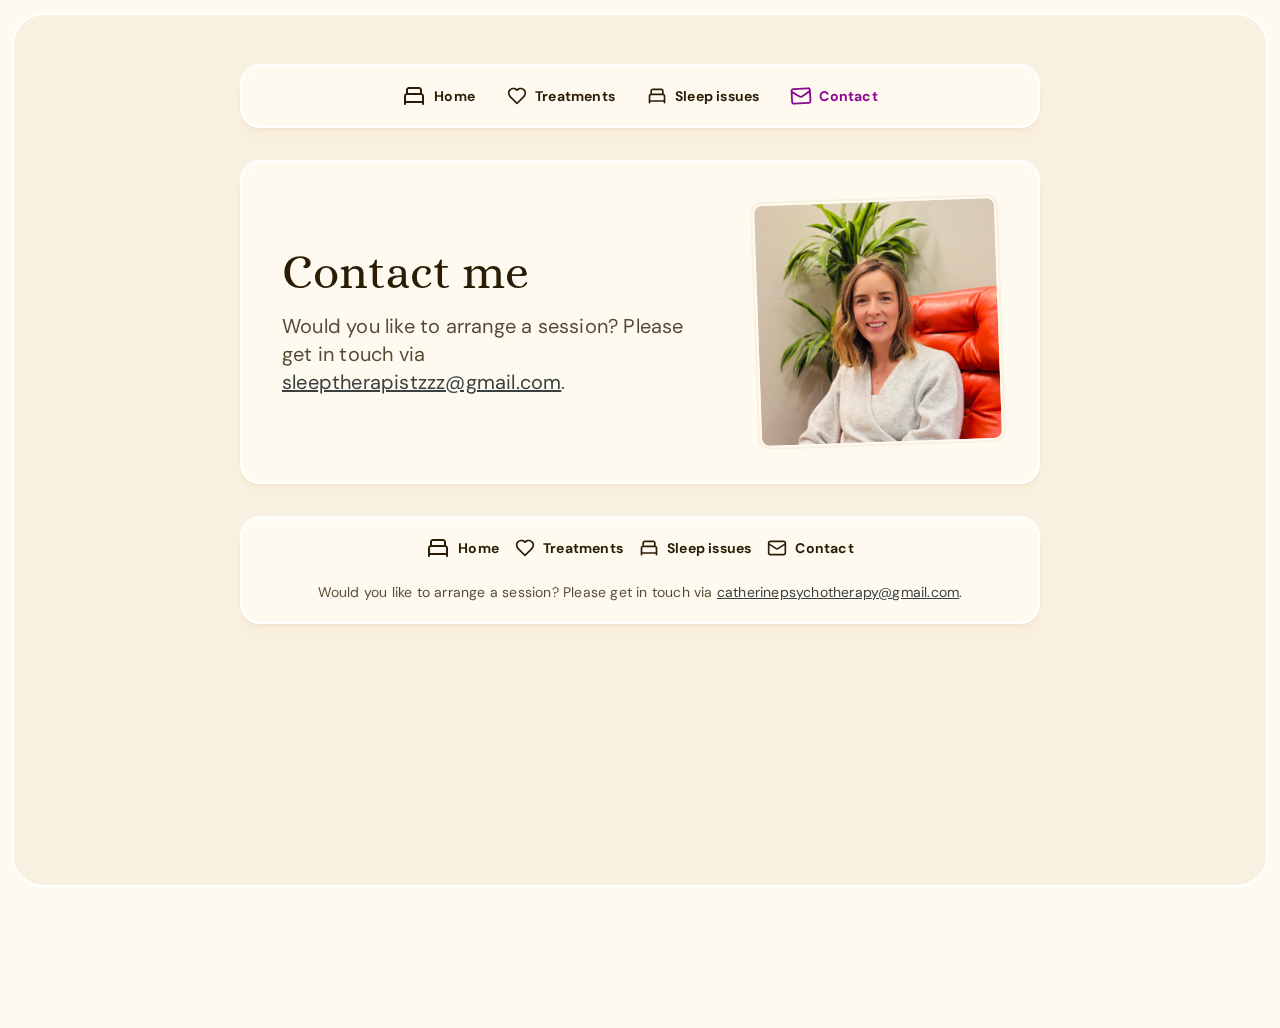
==== contact.html @ 73a7db2c "Copy of files from previous domain" ====
<!doctype html>
<html lang="en">
<head>
    <meta charset="utf-8">
    <title>Catherine Ouriach - Psychotherapist, North London and remote</title>

    <link rel="shortcut icon" type="image/png" href=""/>

    <meta name="description" content="Providing a safe and confidential space for clients online or face to face in North London.">
    <meta name="author" content="Luis Ouriach">
    <meta name="viewport" content="width=device-width, initial-scale=1">

    <meta property="og:title" content="Catherine Ouriach - Psychotherapist, North London and remote" />
    <meta property="og:description" content="Providing a safe and confidential space for clients online or face to face in North London.">
    <meta property="og:image" content="https://raw.githubusercontent.com/louriach/copsychotherapy/master/catherine-ouriach-psychotherapy-share-og.jpg">
    <meta property="og:url" content="https://cospychotherapy.uk/">
    <meta name="twitter:card" content="summary_large_image">

    <meta property="og:site_name" content="Catherine Ouriach - Psychotherapist">
    <meta name="twitter:image:alt" content="Providing a safe and confidential space for clients online or face to face in North London.">

    <link rel="preconnect" href="https://fonts.googleapis.com">
    <link href="https://fonts.googleapis.com/css2?family=Alice&display=swap" rel="stylesheet">
    <link href="https://fonts.googleapis.com/css2?family=DM+Mono:ital,wght@0,300;0,400;0,500;1,300;1,400;1,500&family=DM+Sans:ital,opsz,wght@0,9..40,100..1000;1,9..40,100..1000&display=swap" rel="stylesheet">
    
    <link rel="stylesheet" type="text/css" href="styles.css"/>

</head>

<body>

    <div class="page-border page-border-full"></div>
    <div class="page-border page-border-bottom"></div>
    <div class="page-border page-border-top"></div>

    <div class="container">

        <header class="menu header">
            <nav>
                <ul>
                    <li>
                        <a href="2025.html" class="nav-link">
                            <svg class="nav-icon" width="24" height="24" viewBox="0 0 24 24" fill="none" xmlns="http://www.w3.org/2000/svg">
                                <path fill-rule="evenodd" clip-rule="evenodd" d="M7 5C6.73478 5 6.48043 5.10536 6.29289 5.29289C6.10536 5.48043 6 5.73478 6 6V9H18V6C18 5.73478 17.8946 5.48043 17.7071 5.29289C17.5196 5.10536 17.2652 5 17 5H7ZM20 9.17157V6C20 5.20435 19.6839 4.44129 19.1213 3.87868C18.5587 3.31607 17.7956 3 17 3H7C6.20435 3 5.44129 3.31607 4.87868 3.87868C4.31607 4.44129 4 5.20435 4 6V9.17157C3.5821 9.31933 3.19808 9.55928 2.87868 9.87868C2.31607 10.4413 2 11.2044 2 12V20C2 20.5523 2.44772 21 3 21C3.55228 21 4 20.5523 4 20V19H20V20C20 20.5523 20.4477 21 21 21C21.5523 21 22 20.5523 22 20V12C22 11.2043 21.6839 10.4413 21.1213 9.87868C20.8019 9.55928 20.4179 9.31933 20 9.17157ZM20 17V12C20 11.7348 19.8946 11.4804 19.7071 11.2929C19.5196 11.1054 19.2652 11 19 11H5C4.73478 11 4.48043 11.1054 4.29289 11.2929C4.10536 11.4804 4 11.7348 4 12V17H20Z" />
                            </svg>                                
                            Home
                        </a>
                    </li>
                    <li>
                        <a href="treatments.html" class="nav-link">
                            <svg class="nav-icon" width="20" height="20" viewBox="0 0 20 20" fill="none" xmlns="http://www.w3.org/2000/svg">
                                <path fill-rule="evenodd" clip-rule="evenodd" d="M2.42049 3.25301C3.43631 2.23719 4.81406 1.6665 6.25065 1.6665C7.06747 1.6665 7.81164 1.78332 8.53966 2.10041C9.05039 2.32285 9.5274 2.63265 10.0007 3.03263C10.4739 2.63265 10.9509 2.32285 11.4616 2.10041C12.1897 1.78332 12.9338 1.6665 13.7506 1.6665C15.1872 1.6665 16.565 2.23719 17.5808 3.25301C18.5966 4.26883 19.1673 5.64658 19.1673 7.08317C19.1673 9.36803 17.6595 11.0441 16.4202 12.2588L10.5899 18.0891C10.2645 18.4145 9.73683 18.4145 9.41139 18.0891L3.58302 12.2607C2.32933 11.0482 0.833984 9.37434 0.833984 7.08317C0.833984 5.64658 1.40467 4.26883 2.42049 3.25301ZM6.25065 3.33317C5.25609 3.33317 4.30226 3.72826 3.599 4.43152C2.89574 5.13478 2.50065 6.08861 2.50065 7.08317C2.50065 8.62222 3.50123 9.86359 4.7465 11.0673L4.75657 11.0772L10.0007 16.3213L15.2507 11.0713C16.4942 9.85279 17.5006 8.61313 17.5006 7.08317C17.5006 6.08861 17.1056 5.13478 16.4023 4.43152C15.699 3.72826 14.7452 3.33317 13.7506 3.33317C13.1008 3.33317 12.595 3.42468 12.1272 3.62843C11.654 3.83453 11.1674 4.17826 10.5899 4.75576C10.2645 5.0812 9.73683 5.0812 9.41139 4.75576C8.83389 4.17826 8.34734 3.83453 7.87414 3.62843C7.40633 3.42468 6.9005 3.33317 6.25065 3.33317Z"/>
                            </svg>                                
                            Treatments
                        </a>
                    </li>
                    <li>
                        <a href="sleep.html" class="nav-link">
                            <svg class="nav-icon"  width="20" height="20" viewBox="0 0 20 20" fill="none" xmlns="http://www.w3.org/2000/svg">
                                <path fill-rule="evenodd" clip-rule="evenodd" d="M5.83268 4.16667C5.61167 4.16667 5.39971 4.25446 5.24343 4.41074C5.08715 4.56702 4.99935 4.77899 4.99935 5V7.5H14.9993V5C14.9993 4.77899 14.9116 4.56702 14.7553 4.41074C14.599 4.25446 14.387 4.16667 14.166 4.16667H5.83268ZM16.666 7.64298V5C16.666 4.33696 16.4026 3.70107 15.9338 3.23223C15.4649 2.76339 14.8291 2.5 14.166 2.5H5.83268C5.16964 2.5 4.53376 2.76339 4.06492 3.23223C3.59607 3.70107 3.33268 4.33696 3.33268 5V7.64298C2.98443 7.76611 2.66442 7.96606 2.39825 8.23223C1.92941 8.70107 1.66602 9.33696 1.66602 10V16.6667C1.66602 17.1269 2.03911 17.5 2.49935 17.5C2.95959 17.5 3.33268 17.1269 3.33268 16.6667V15.8333H16.666V16.6667C16.666 17.1269 17.0391 17.5 17.4993 17.5C17.9596 17.5 18.3327 17.1269 18.3327 16.6667V10C18.3327 9.33696 18.0693 8.70107 17.6005 8.23223C17.3343 7.96606 17.0143 7.76611 16.666 7.64298ZM16.666 14.1667V10C16.666 9.77899 16.5782 9.56703 16.4219 9.41074C16.2657 9.25446 16.0537 9.16667 15.8327 9.16667H4.16602C3.945 9.16667 3.73304 9.25446 3.57676 9.41074C3.42048 9.56702 3.33268 9.77899 3.33268 10V14.1667H16.666Z"/>
                            </svg>                                                               
                            Sleep issues
                        </a>
                    </li>                                       
                    <li>
                        <a href="contact.html" class="nav-link nav-link-active">
                            <svg class="nav-icon"  width="20" height="20" viewBox="0 0 20 20" fill="none" xmlns="http://www.w3.org/2000/svg">
                                <path fill-rule="evenodd" clip-rule="evenodd" d="M3.33409 4.16667C2.87385 4.16667 2.50076 4.53976 2.50076 5V5.37553L9.58672 9.87831C9.71095 9.95566 9.85438 9.99668 10.0008 9.99668C10.1471 9.99668 10.2906 9.95566 10.4148 9.87831C10.4154 9.87793 10.416 9.87754 10.4167 9.87715L17.5008 5.37553V5C17.5008 4.53976 17.1277 4.16667 16.6674 4.16667H3.33409ZM19.1674 5.8193V5C19.1674 3.61929 18.0481 2.5 16.6674 2.5H3.33409C1.95338 2.5 0.83409 3.61929 0.83409 5V5.81927C0.833949 5.82813 0.833949 5.83698 0.83409 5.84582V15C0.83409 16.3807 1.95338 17.5 3.33409 17.5H16.6674C18.0481 17.5 19.1674 16.3807 19.1674 15V5.84579C19.1676 5.83697 19.1676 5.82814 19.1674 5.8193ZM17.5008 7.35023L11.3015 11.2895C10.9117 11.5338 10.4608 11.6633 10.0008 11.6633C9.54067 11.6633 9.08987 11.5338 8.69998 11.2895L8.69547 11.2867L2.50076 7.35023V15C2.50076 15.4602 2.87385 15.8333 3.33409 15.8333H16.6674C17.1277 15.8333 17.5008 15.4602 17.5008 15V7.35023Z" />
                            </svg>                                                                                              
                            Contact
                        </a>
                    </li>                                                            
                </ul>
            </nav>
        </header>

        <div class="card card-with-image">
            <div class="card-image">
                <img src="catherine-ouriach-sleeptherapistzzz.jpg" alt="Catherine Ouriach" />
            </div>
            <div class="body">
                <h1 class="card-title">
                    Contact me
                </h1>
                <p>
                    Would you like to arrange a session? Please get in touch via <a href="mailto: sleeptherapistzzz@gmail.com">sleeptherapistzzz@gmail.com</a>.
                </p>
            </div>
        </div> 

        <footer class="menu footer">
            <nav class="footer-nav">
                <ul>
                    <li>
                        <a href="2025.html" class="nav-link">
                            <svg class="nav-icon" width="24" height="24" viewBox="0 0 24 24" fill="none" xmlns="http://www.w3.org/2000/svg">
                                <path fill-rule="evenodd" clip-rule="evenodd" d="M7 5C6.73478 5 6.48043 5.10536 6.29289 5.29289C6.10536 5.48043 6 5.73478 6 6V9H18V6C18 5.73478 17.8946 5.48043 17.7071 5.29289C17.5196 5.10536 17.2652 5 17 5H7ZM20 9.17157V6C20 5.20435 19.6839 4.44129 19.1213 3.87868C18.5587 3.31607 17.7956 3 17 3H7C6.20435 3 5.44129 3.31607 4.87868 3.87868C4.31607 4.44129 4 5.20435 4 6V9.17157C3.5821 9.31933 3.19808 9.55928 2.87868 9.87868C2.31607 10.4413 2 11.2044 2 12V20C2 20.5523 2.44772 21 3 21C3.55228 21 4 20.5523 4 20V19H20V20C20 20.5523 20.4477 21 21 21C21.5523 21 22 20.5523 22 20V12C22 11.2043 21.6839 10.4413 21.1213 9.87868C20.8019 9.55928 20.4179 9.31933 20 9.17157ZM20 17V12C20 11.7348 19.8946 11.4804 19.7071 11.2929C19.5196 11.1054 19.2652 11 19 11H5C4.73478 11 4.48043 11.1054 4.29289 11.2929C4.10536 11.4804 4 11.7348 4 12V17H20Z" />
                            </svg>  
                            Home
                        </a>
                    </li>
                    <li>
                        <a href="treatments.html" class="nav-link">
                            <svg class="nav-icon" width="20" height="20" viewBox="0 0 20 20" fill="none" xmlns="http://www.w3.org/2000/svg">
                                <path fill-rule="evenodd" clip-rule="evenodd" d="M2.42049 3.25301C3.43631 2.23719 4.81406 1.6665 6.25065 1.6665C7.06747 1.6665 7.81164 1.78332 8.53966 2.10041C9.05039 2.32285 9.5274 2.63265 10.0007 3.03263C10.4739 2.63265 10.9509 2.32285 11.4616 2.10041C12.1897 1.78332 12.9338 1.6665 13.7506 1.6665C15.1872 1.6665 16.565 2.23719 17.5808 3.25301C18.5966 4.26883 19.1673 5.64658 19.1673 7.08317C19.1673 9.36803 17.6595 11.0441 16.4202 12.2588L10.5899 18.0891C10.2645 18.4145 9.73683 18.4145 9.41139 18.0891L3.58302 12.2607C2.32933 11.0482 0.833984 9.37434 0.833984 7.08317C0.833984 5.64658 1.40467 4.26883 2.42049 3.25301ZM6.25065 3.33317C5.25609 3.33317 4.30226 3.72826 3.599 4.43152C2.89574 5.13478 2.50065 6.08861 2.50065 7.08317C2.50065 8.62222 3.50123 9.86359 4.7465 11.0673L4.75657 11.0772L10.0007 16.3213L15.2507 11.0713C16.4942 9.85279 17.5006 8.61313 17.5006 7.08317C17.5006 6.08861 17.1056 5.13478 16.4023 4.43152C15.699 3.72826 14.7452 3.33317 13.7506 3.33317C13.1008 3.33317 12.595 3.42468 12.1272 3.62843C11.654 3.83453 11.1674 4.17826 10.5899 4.75576C10.2645 5.0812 9.73683 5.0812 9.41139 4.75576C8.83389 4.17826 8.34734 3.83453 7.87414 3.62843C7.40633 3.42468 6.9005 3.33317 6.25065 3.33317Z"/>
                            </svg>                                
                            Treatments
                        </a>
                    </li>
                    <li>
                        <a href="sleep.html" class="nav-link">
                            <svg class="nav-icon"  width="20" height="20" viewBox="0 0 20 20" fill="none" xmlns="http://www.w3.org/2000/svg">
                                <path fill-rule="evenodd" clip-rule="evenodd" d="M5.83268 4.16667C5.61167 4.16667 5.39971 4.25446 5.24343 4.41074C5.08715 4.56702 4.99935 4.77899 4.99935 5V7.5H14.9993V5C14.9993 4.77899 14.9116 4.56702 14.7553 4.41074C14.599 4.25446 14.387 4.16667 14.166 4.16667H5.83268ZM16.666 7.64298V5C16.666 4.33696 16.4026 3.70107 15.9338 3.23223C15.4649 2.76339 14.8291 2.5 14.166 2.5H5.83268C5.16964 2.5 4.53376 2.76339 4.06492 3.23223C3.59607 3.70107 3.33268 4.33696 3.33268 5V7.64298C2.98443 7.76611 2.66442 7.96606 2.39825 8.23223C1.92941 8.70107 1.66602 9.33696 1.66602 10V16.6667C1.66602 17.1269 2.03911 17.5 2.49935 17.5C2.95959 17.5 3.33268 17.1269 3.33268 16.6667V15.8333H16.666V16.6667C16.666 17.1269 17.0391 17.5 17.4993 17.5C17.9596 17.5 18.3327 17.1269 18.3327 16.6667V10C18.3327 9.33696 18.0693 8.70107 17.6005 8.23223C17.3343 7.96606 17.0143 7.76611 16.666 7.64298ZM16.666 14.1667V10C16.666 9.77899 16.5782 9.56703 16.4219 9.41074C16.2657 9.25446 16.0537 9.16667 15.8327 9.16667H4.16602C3.945 9.16667 3.73304 9.25446 3.57676 9.41074C3.42048 9.56702 3.33268 9.77899 3.33268 10V14.1667H16.666Z"/>
                            </svg>                                                               
                            Sleep issues
                        </a>
                    </li>
                    <li>
                        <a href="contact.html" class="nav-link">
                            <svg class="nav-icon"  width="20" height="20" viewBox="0 0 20 20" fill="none" xmlns="http://www.w3.org/2000/svg">
                                <path fill-rule="evenodd" clip-rule="evenodd" d="M3.33409 4.16667C2.87385 4.16667 2.50076 4.53976 2.50076 5V5.37553L9.58672 9.87831C9.71095 9.95566 9.85438 9.99668 10.0008 9.99668C10.1471 9.99668 10.2906 9.95566 10.4148 9.87831C10.4154 9.87793 10.416 9.87754 10.4167 9.87715L17.5008 5.37553V5C17.5008 4.53976 17.1277 4.16667 16.6674 4.16667H3.33409ZM19.1674 5.8193V5C19.1674 3.61929 18.0481 2.5 16.6674 2.5H3.33409C1.95338 2.5 0.83409 3.61929 0.83409 5V5.81927C0.833949 5.82813 0.833949 5.83698 0.83409 5.84582V15C0.83409 16.3807 1.95338 17.5 3.33409 17.5H16.6674C18.0481 17.5 19.1674 16.3807 19.1674 15V5.84579C19.1676 5.83697 19.1676 5.82814 19.1674 5.8193ZM17.5008 7.35023L11.3015 11.2895C10.9117 11.5338 10.4608 11.6633 10.0008 11.6633C9.54067 11.6633 9.08987 11.5338 8.69998 11.2895L8.69547 11.2867L2.50076 7.35023V15C2.50076 15.4602 2.87385 15.8333 3.33409 15.8333H16.6674C17.1277 15.8333 17.5008 15.4602 17.5008 15V7.35023Z" />
                            </svg>                                                                                              
                            Contact
                        </a>
                    </li>                                                                                                    
                    <li>
                        Would you like to arrange a session? Please get in touch via <a href="mailto:Catherinepsychotherapy@gmail.com">catherinepsychotherapy@gmail.com</a>.
                    </li>
                </ul>
            </nav>
        </footer>
    </div>

    
<script async src="https://www.googletagmanager.com/gtag/js?id=UA-164717998-1"></script>
<script>
  window.dataLayer = window.dataLayer || [];
  function gtag(){dataLayer.push(arguments);}
  gtag('js', new Date());

  gtag('config', 'UA-164717998-1');
</script>

<script>

    let scrollpos = window.scrollY
    const header = document.querySelector("header")
    const scrollPosition = '768'

    const add_class_on_scroll = () => header.classList.add("scrolled")
    const remove_class_on_scroll = () => header.classList.remove("scrolled")

    window.addEventListener('scroll', function() { 
    scrollpos = window.scrollY;

    if (scrollpos >= scrollPosition) { add_class_on_scroll() }
    else { remove_class_on_scroll() }
    })

    var sticky = header.offsetTop;

    function myFunction() {
    if (window.scrollpos > sticky) {
        header.classList.add("sticky");
    } else {
        header.classList.remove("sticky");
    }
    }  

</script>

</body>
</html>
---- styles.css ----
/* http://meyerweb.com/eric/tools/css/reset/ 
   v2.0 | 20110126
   License: none (public domain)
*/

html, body, div, span, applet, object, iframe,
h1, h2, h3, h4, h5, h6, p, blockquote, pre,
a, abbr, acronym, address, big, cite, code,
del, dfn, em, img, ins, kbd, q, s, samp,
small, strike, strong, sub, sup, tt, var,
b, u, i, center,
dl, dt, dd, ol, ul, li,
fieldset, form, label, legend,
table, caption, tbody, tfoot, thead, tr, th, td,
article, aside, canvas, details, embed, 
figure, figcaption, footer, header, hgroup, 
menu, nav, output, ruby, section, summary,
time, mark, audio, video {
	margin: 0;
	padding: 0;
	border: 0;
	font-size: 100%;
	font: inherit;
	vertical-align: baseline;
}
/* HTML5 display-role reset for older browsers */
article, aside, details, figcaption, figure, 
footer, header, hgroup, menu, nav, section {
	display: block;
}

body {
	line-height: 1;
}

body, html {
    height: 100%;
    width: 100%;
}

:root {
    /* Primitives */
    --purple-strong: #8A0793;
    --purple-weak: #FDE8FF;

    /* Padding */
    --padding-card: 24px;
    --padding-card-inner: 16px;
    --padding-button: 16px 20px;

    /* Widths */
    --container-width: 800px;

    /* Colors */
    --color-yellow-soft: #F8F0E1;
    --color-yellow-bright: #FFFAF0;
    --color-yellow-strong: #2B1D05;
    --color-text: #2B1D05;
    --color-text-secondary: rgba(43, 29, 5, 0.8);
    --color-background-button-primary: var(--purple-strong);
    --color-foreground-button-primary: var(--purple-weak);
    --color-background-button-alt: var(--color-text);
    --color-foreground-button-alt: var(--color-yellow-soft);

    /* Radius */
    --radius-card: 20px;
    --radius-pill: 8px;

    /* Grid */
    --space-grid: 20px;
    --space-1: 8px;
    --space-2: 16px;
    --space-3: 24px;
    --space-4: 32px;
    --space-5: 48px;

    /* Shadows */
    --shadow-card: 0px 13px 5px rgba(255, 199, 96, 0.01), 0px 7px 4px rgba(255, 204, 109, 0.04), 0px 3px 3px rgba(209, 136, 0, 0.04), 0px 1px 2px rgba(126, 82, 0, 0.04), inset 0px 4px 4px rgba(255, 255, 255, 0.25);
    --shadow-button-primary: 0px 13px 5px rgba(244, 96, 255, 0.01), 0px 12px 4px rgba(245, 109, 255, 0.04), 0px 6px 16px rgba(195, 0, 209, 0.04), 0px 2px 12px rgba(118, 0, 126, 0.2), inset 0px 4px 4px rgba(255, 255, 255, 0.24);
    --shadow-button-alt: 0px 13px 5px rgba(255, 197, 96, 0.01), 0px 7px 4px rgba(255, 201, 109, 0.04), 0px 3px 3px rgba(209, 132, 0, 0.04), 0px 2px 8px rgba(126, 80, 0, 0.4), inset 0px 4px 4px rgba(255, 255, 255, 0.25);
    --shadow-header: 0px 13px 5px rgba(255, 197, 96, 0.01), 0px 7px 4px rgba(255, 201, 109, 0.04), 0px 3px 3px rgba(209, 132, 0, 0.04), 0px 2px 8px rgba(126, 80, 0, 0.4), inset 0px 4px 4px rgba(255, 255, 255, 0.25);

    /* Typography */
    --family-title: 'Alice', serif;
    --weight-title: 400;
    --size-title: 2rem;
    --size-title-secondary: 1.75rem;
    --size-title-tertiary: 1.5rem;
    --line-height-title: 100%;
    --family-body: 'DM Sans', sans-serif;
    --weight-body: 400;
    --size-body: 1.1rem;
    --line-height-body: 140%;
    --letter-spacing-body: .2px;
    --size-small: .9rem;
    --size-menu: 1rem;
}

@media all and (min-width: 768px) {
    :root {
        --space-grid: 32px;
        --space-1: 8px;
        --space-2: 16px;
        --space-3: 32px;
        --space-4: 48px;
        --space-5: 64px;
        --size-title: 3rem;
        --size-body: 1.25rem;
        --size-menu: 14px;
        --padding-card: 40px;
    }
}

a {
    color: #3b4040;
}

h1, h2, h3, h4, h5, h6, .serif {
    font-family: 'Alice', serif;
}

body {
    background-color: var(--color-yellow-bright);
    color: var(--color-text);    
    font-family: var(--family-body);
    font-weight: var(--weight-body);
    font-size: var(--size-body);
    line-height: var(--line-height-body);  
    padding: 20px 0;  
}

@media all and (min-width: 768px) {
    body {
        padding: var(--space-5) 0;
    }
}

p, li { 
    color: var(--color-text-secondary);
    letter-spacing: var(--letter-spacing-body);
}

li {
    list-style: inside;
}

figure {
    font-size: var(--size-small);
}

.strong {
    font-weight: 700;
}

.mt-1 {
    margin-top: var(--space-1);
}

.text {
    font-family: var(--family-body);
    font-size: var(--size-body);
    line-height: var(--line-height-body);
}

.text-small {
    font-size: var(--size-small);
}

.page-border {
    background: var(--color-yellow-soft);
    position: fixed;
}

.page-border-full {
    border: 2px solid white;
    bottom: 7px;
    left: 6px;
    right: 6px;
    top: 7px;
    border-radius: calc(var(--radius-card) + 12px);
    z-index: -1;
}

.page-border-bottom, .page-border-top {
    background-color: var(--color-yellow-bright);
}

.page-border-bottom {
    height: 6px;
    left: 6px;
    right: 6px;
    bottom: 0;
    z-index: 2;
}

.page-border-top {
    height: 6px;
    left: 6px;
    right: 6px;
    top: 0;
    border-radius: 0 0 var(--radius-card) var(--radius-card);
    z-index: 2;
}

@media all and (min-width: 768px) {
    .page-border-full {
        bottom: 13px;
        left: 12px;
        right: 12px;
        top: 13px;
    }

    .page-border-bottom {
        height: 12px;
        left: 12px;
        right: 12px;
    }

    .page-border-top {
        height: 12px;
        left: 12px;
        right: 12px;
    }
}

@keyframes containerFadeIn {
    0% {
        opacity: 0;
    }

    100% {
        opacity: 1;
    }
}

.container {
    animation: containerFadeIn 3s ease 0s 1 normal forwards;
    display: flex;
    flex-direction: column;
    gap: var(--space-grid);
    margin: auto;
    max-width: var(--container-width);
    padding-bottom: var(--space-4);
    width: calc(100% - 40px);
}

.hero {
    display: flex;
    flex-direction: column;
    justify-content: center;
    gap: var(--space-2);
}

@media all and (min-width: 768px) {
    .hero {
        height: 80vh;
        gap: var(--space-4);
    }
}

.hero-grid {
    border-radius: var(--radius-card);
    display: flex;
    flex-direction: column;
    gap: var(--space-2);
}

@media all and (min-width: 768px) {
    .hero-grid {
        display: grid;
        grid-template-columns: 240px 3fr;
        grid-template-rows: 1fr;
    }
}

.menu {
    align-items: center;
    background: var(--color-yellow-bright);
    border: 2px solid white;
    border-radius: var(--radius-card);
    box-shadow: var(--shadow-card);
    display: flex;
    font-size: var(--size-menu);
    justify-content: center;
    margin: 0;
    padding: 12px 16px;
    z-index: 3;
}

.menu ul {
    align-items: center;
    display: flex;
    flex-wrap: wrap;
    gap: var(--space-2);
    justify-content: center;
}

.menu li {
    list-style: none;
}

@media all and (max-width: 768px) {
    .menu ul {
            flex-wrap: wrap;
    }
    @keyframes headerFadeIn {
        0%, 50% {
            opacity: 0;
            margin-bottom: -100px;
        }

        75% {
            margin-bottom: 0;
            opacity: 1;
        }
    }

    .header {
        animation: headerFadeIn 2s ease 0s 1 normal forwards;
    }
}

@media all and (max-width: 768px) {
    .header {
        bottom: 12px;
        border-radius: 26px;
        left: 12px;
        right: 12px;
        position: fixed;
        z-index: 4;
    }
    .header.scrolled {
        bottom: 12px;
        left: 12px;
        right: 12px;
    }
}

@media all and (min-width: 768px) {
    .menu {
        padding: 16px 24px;
    }

    .header {
        border-radius: var(--radius-card);
    }

    .header ul {
        display: flex;
        gap: var(--space-3);
    }

    @keyframes headerFadeIn {
        0% {
            height: 0;
            opacity: 0;
            margin-top: -100px;
        }

        75% {
            opacity: 1;
            margin-top: 0;
        }
    }

    .header.scrolled {
        animation: headerFadeIn .5s ease 0s 1 normal forwards;
        position: fixed;
        top: var(--space-3);
        transform: translateX(-50%);
        left: 50%;
    }

}

.nav-link {
    align-items: center;
    display: flex;
    color: var(--color-text);
    font-weight: bold;
    gap: var(--space-1);
    text-decoration: none;
}

.nav-link:hover, .nav-link-active {
    color: var(--purple-strong);
}

.nav-icon {
    fill: var(--color-text);
    transition: all ease .25s;
}

.menu li:hover .nav-icon, .nav-link-active .nav-icon {
    fill: var(--purple-strong);
    transform: scale(1.1) rotate(-3deg);
}

.footer {
    margin-bottom: 120px;
}

.footer-nav ul {
    align-items: center;
    flex-wrap: wrap;
    justify-content: center;
}

.avatar {
    border: 2px solid var(--color-yellow-border);
    border-radius: 6px;
}

.card {
    background: var(--color-yellow-bright);
    border: 2px solid white;
    border-radius: var(--radius-card);
    box-shadow: var(--shadow-card);
    padding: var(--padding-card);
    display: flex;
    flex-direction: column;
    gap: var(--space-3);
}

.card-header {
    padding: var(--padding-card-inner);
}

.card-header .avatar {
    margin-bottom: var(--space-1);
    width: 100%;
}

.card-with-image {
    display: flex;
    flex-direction: column;
    gap: var(--space-4);
}

@media all and (min-width: 768px) {
    .card-with-image {
        align-items: center;
        display: grid;
        flex-direction: column-reverse;
        grid-template-columns: 1fr 240px;
        grid-template-rows: 1fr;
        grid-column-gap: var(--space-4);
    }
}

.card-with-image .card-image {
    order: -1;
}

.body {
    display: flex;
    flex-direction: column;
    gap: var(--space-2);
    order: 1;
}

@media all and (min-width: 768px) {
    .card-with-image .card-image {
        order: 1;
    }

    .body {
        order: -1;
    }
}

.card-title, .card-title-secondary, .card-title-tertiary {
    color: var(--color-yellow-strong);    
    font-family: var(--family-title);
    font-weight: var(--weight-title);
    line-height: var(--line-height-title);    
}

.card-title {
    font-size: var(--size-title);
}

.card-title-secondary {
    font-size: var(--size-title-secondary);
}

.card-title-tertiary {
    font-size: var(--size-title-tertiary);
}

.card-grid {
    display: flex;
    gap: var(--space-2);
}

.card-image {
    aspect-ratio: 1;
    box-shadow: 0px 0px 0px 2px var(--color-yellow-bright), 0px 0px 0px 4px var(--color-yellow-soft);
    border-radius: 8px;
    transform: rotate(-2deg);
    display: flex; 
}

.card-image img, .rounded-img {
    border-radius: 8px;
    width: 100%;
}

.title {
    display: flex;
    flex: 1;
    flex-direction: column;
    gap: var(--space-1);    
}

.text-block {
    display: flex;
    flex-direction: column;
    gap: var(--space-1);
}

.button-link {
    align-self: flex-start;
    border-radius: var(--radius-card);
    display: inline-flex;
    padding: var(--padding-button);
    text-decoration: none;
    transition: all ease .25s;
}

.button-link:hover {
    transform: scale(1.01) translateY(-1px);
}

.button-link-primary {
    background: var(--color-background-button-primary);
    box-shadow: var(--shadow-button-primary);
    color: var(--color-foreground-button-primary);
}

.button-link-alt {
    background: var(--color-background-button-alt);
    box-shadow: var(--shadow-button-alt);
    color: var(--color-foreground-button-alt);
}

.pill-list {
    display: flex;
    flex-wrap: wrap;
    gap: var(--space-1);
}

.pill {
    align-self: flex-start;    
    background: var(--color-yellow-soft);
    border-radius: var(--radius-pill);
    color: var(--color-text-secondary);
    display: flex;
    padding: 4px 8px;
}
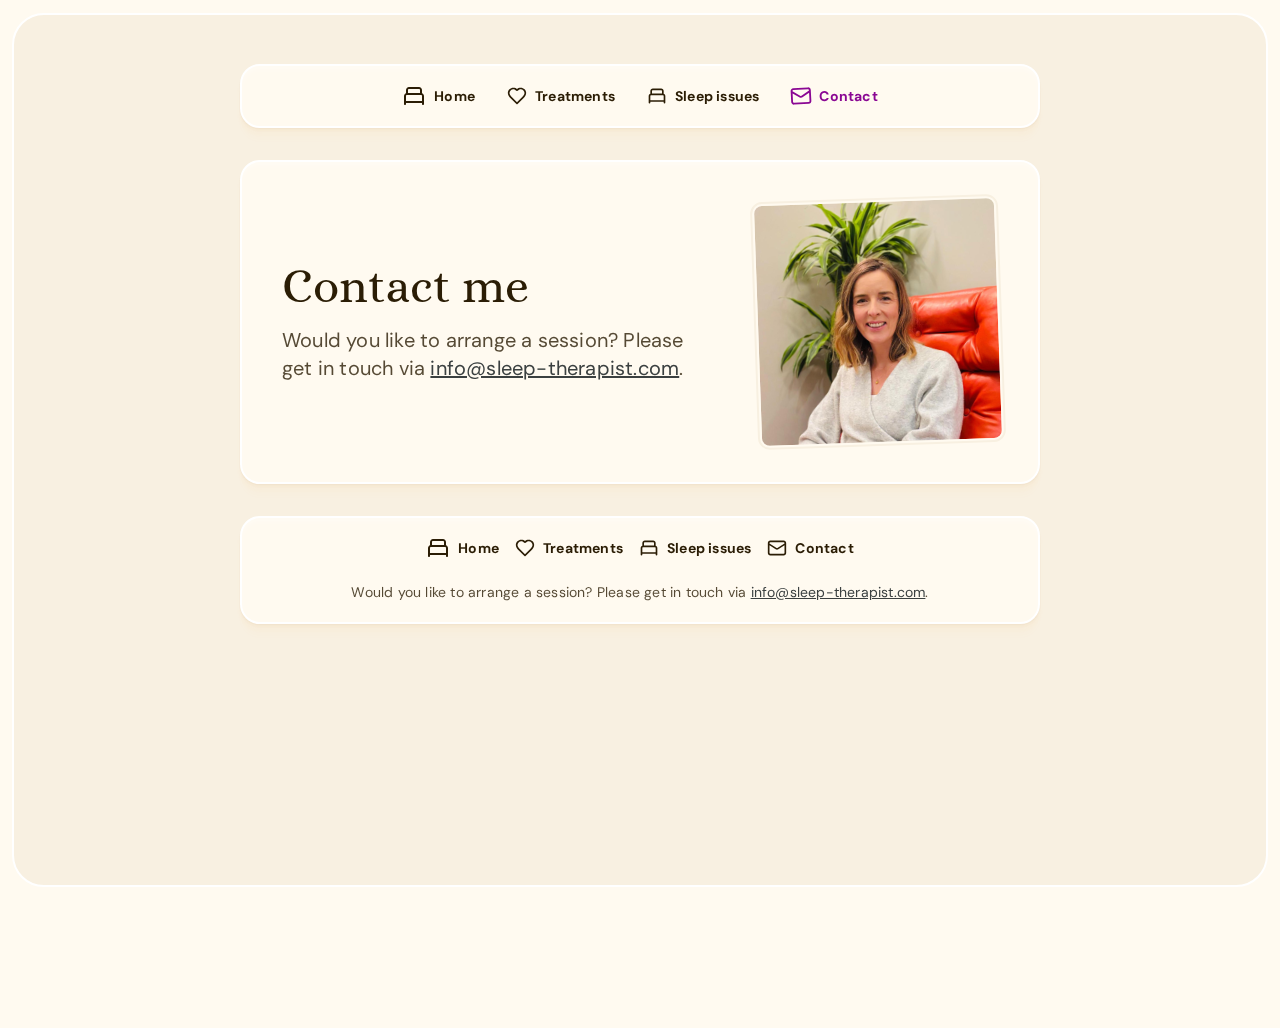
==== commit e9c003bb: "Fix wrong emails" ====
--- a/contact.html
+++ b/contact.html
@@ -39,7 +39,7 @@
             <nav>
                 <ul>
                     <li>
-                        <a href="2025.html" class="nav-link">
+                        <a href="index.html" class="nav-link">
                             <svg class="nav-icon" width="24" height="24" viewBox="0 0 24 24" fill="none" xmlns="http://www.w3.org/2000/svg">
                                 <path fill-rule="evenodd" clip-rule="evenodd" d="M7 5C6.73478 5 6.48043 5.10536 6.29289 5.29289C6.10536 5.48043 6 5.73478 6 6V9H18V6C18 5.73478 17.8946 5.48043 17.7071 5.29289C17.5196 5.10536 17.2652 5 17 5H7ZM20 9.17157V6C20 5.20435 19.6839 4.44129 19.1213 3.87868C18.5587 3.31607 17.7956 3 17 3H7C6.20435 3 5.44129 3.31607 4.87868 3.87868C4.31607 4.44129 4 5.20435 4 6V9.17157C3.5821 9.31933 3.19808 9.55928 2.87868 9.87868C2.31607 10.4413 2 11.2044 2 12V20C2 20.5523 2.44772 21 3 21C3.55228 21 4 20.5523 4 20V19H20V20C20 20.5523 20.4477 21 21 21C21.5523 21 22 20.5523 22 20V12C22 11.2043 21.6839 10.4413 21.1213 9.87868C20.8019 9.55928 20.4179 9.31933 20 9.17157ZM20 17V12C20 11.7348 19.8946 11.4804 19.7071 11.2929C19.5196 11.1054 19.2652 11 19 11H5C4.73478 11 4.48043 11.1054 4.29289 11.2929C4.10536 11.4804 4 11.7348 4 12V17H20Z" />
                             </svg>                                
@@ -83,7 +83,7 @@
                     Contact me
                 </h1>
                 <p>
-                    Would you like to arrange a session? Please get in touch via <a href="mailto: sleeptherapistzzz@gmail.com">sleeptherapistzzz@gmail.com</a>.
+                    Would you like to arrange a session? Please get in touch via <a href="mailto:info@sleep-therapist.com">info@sleep-therapist.com</a>.
                 </p>
             </div>
         </div> 
@@ -124,7 +124,7 @@
                         </a>
                     </li>                                                                                                    
                     <li>
-                        Would you like to arrange a session? Please get in touch via <a href="mailto:Catherinepsychotherapy@gmail.com">catherinepsychotherapy@gmail.com</a>.
+                        Would you like to arrange a session? Please get in touch via <a href="mailto:info@sleep-therapist.com">info@sleep-therapist.com</a>.
                     </li>
                 </ul>
             </nav>
--- a/styles.css
+++ b/styles.css
@@ -46,7 +46,7 @@
     /* Padding */
     --padding-card: 24px;
     --padding-card-inner: 16px;
-    --padding-button: 16px 20px;
+    --padding-button: 16px 24px;
 
     /* Widths */
     --container-width: 800px;
@@ -65,6 +65,7 @@
     /* Radius */
     --radius-card: 20px;
     --radius-pill: 8px;
+    --radius-button-link: 4px;
 
     /* Grid */
     --space-grid: 20px;
@@ -519,13 +520,40 @@
     gap: var(--space-1);
 }
 
+.link-block {
+    border-radius: var(--radius-pill);
+    box-shadow: var(--shadow-card);
+    border: 1px solid var(--color-yellow-soft);
+    display: flex;
+    flex-direction: column;
+    gap: var(--space-2);
+    padding: var(--space-1);
+}
+
+@media all and (min-width: 768px) {
+    .link-block {
+        align-items: center;
+        flex-direction: row;
+        padding: var(--space-2);
+    }    
+}
+
+.mail-link {
+    font-size: var(--size-small);
+    display: block;
+    text-align: center;
+}
+
 .button-link {
-    align-self: flex-start;
-    border-radius: var(--radius-card);
-    display: inline-flex;
+    align-items: center;
+    border-radius: var(--radius-button-link);
+    display: flex;
+    flex-direction: column;
     padding: var(--padding-button);
+    text-align: center;
     text-decoration: none;
     transition: all ease .25s;
+    flex: 1;
 }
 
 .button-link:hover {
